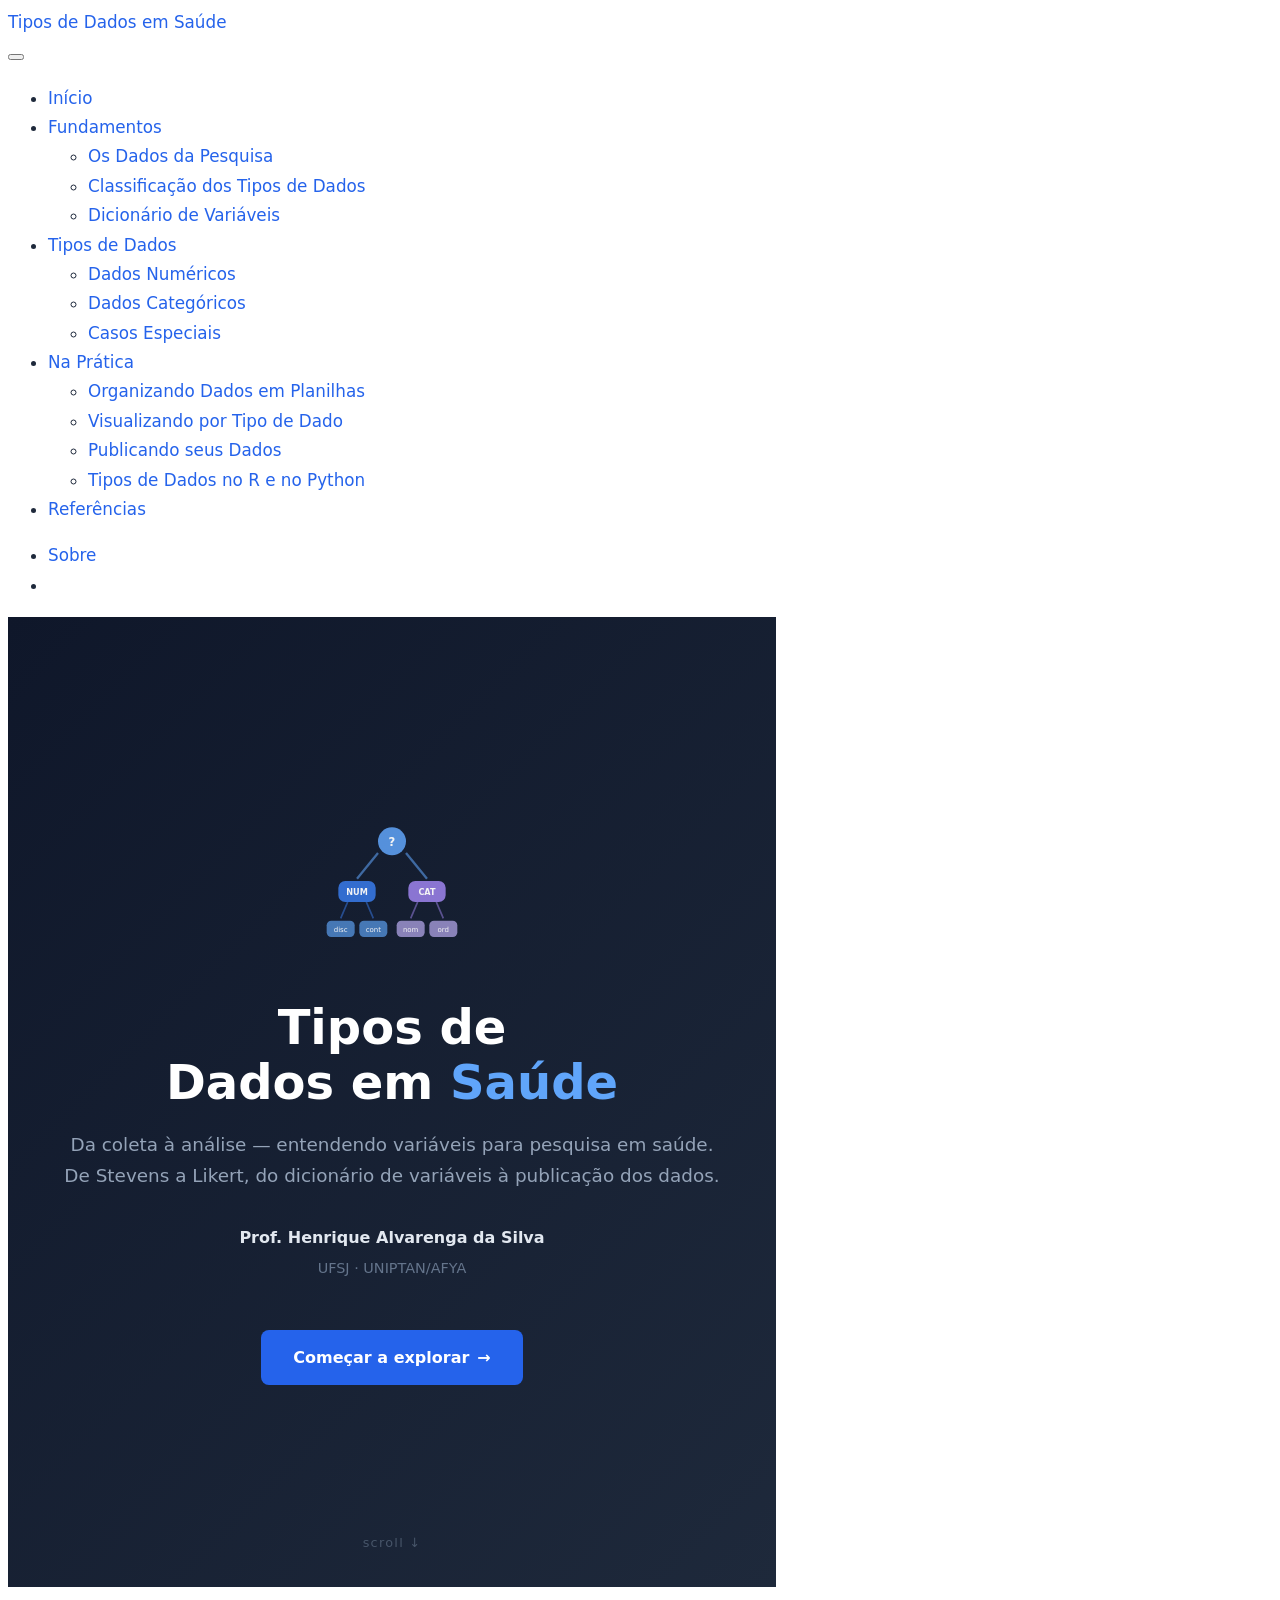
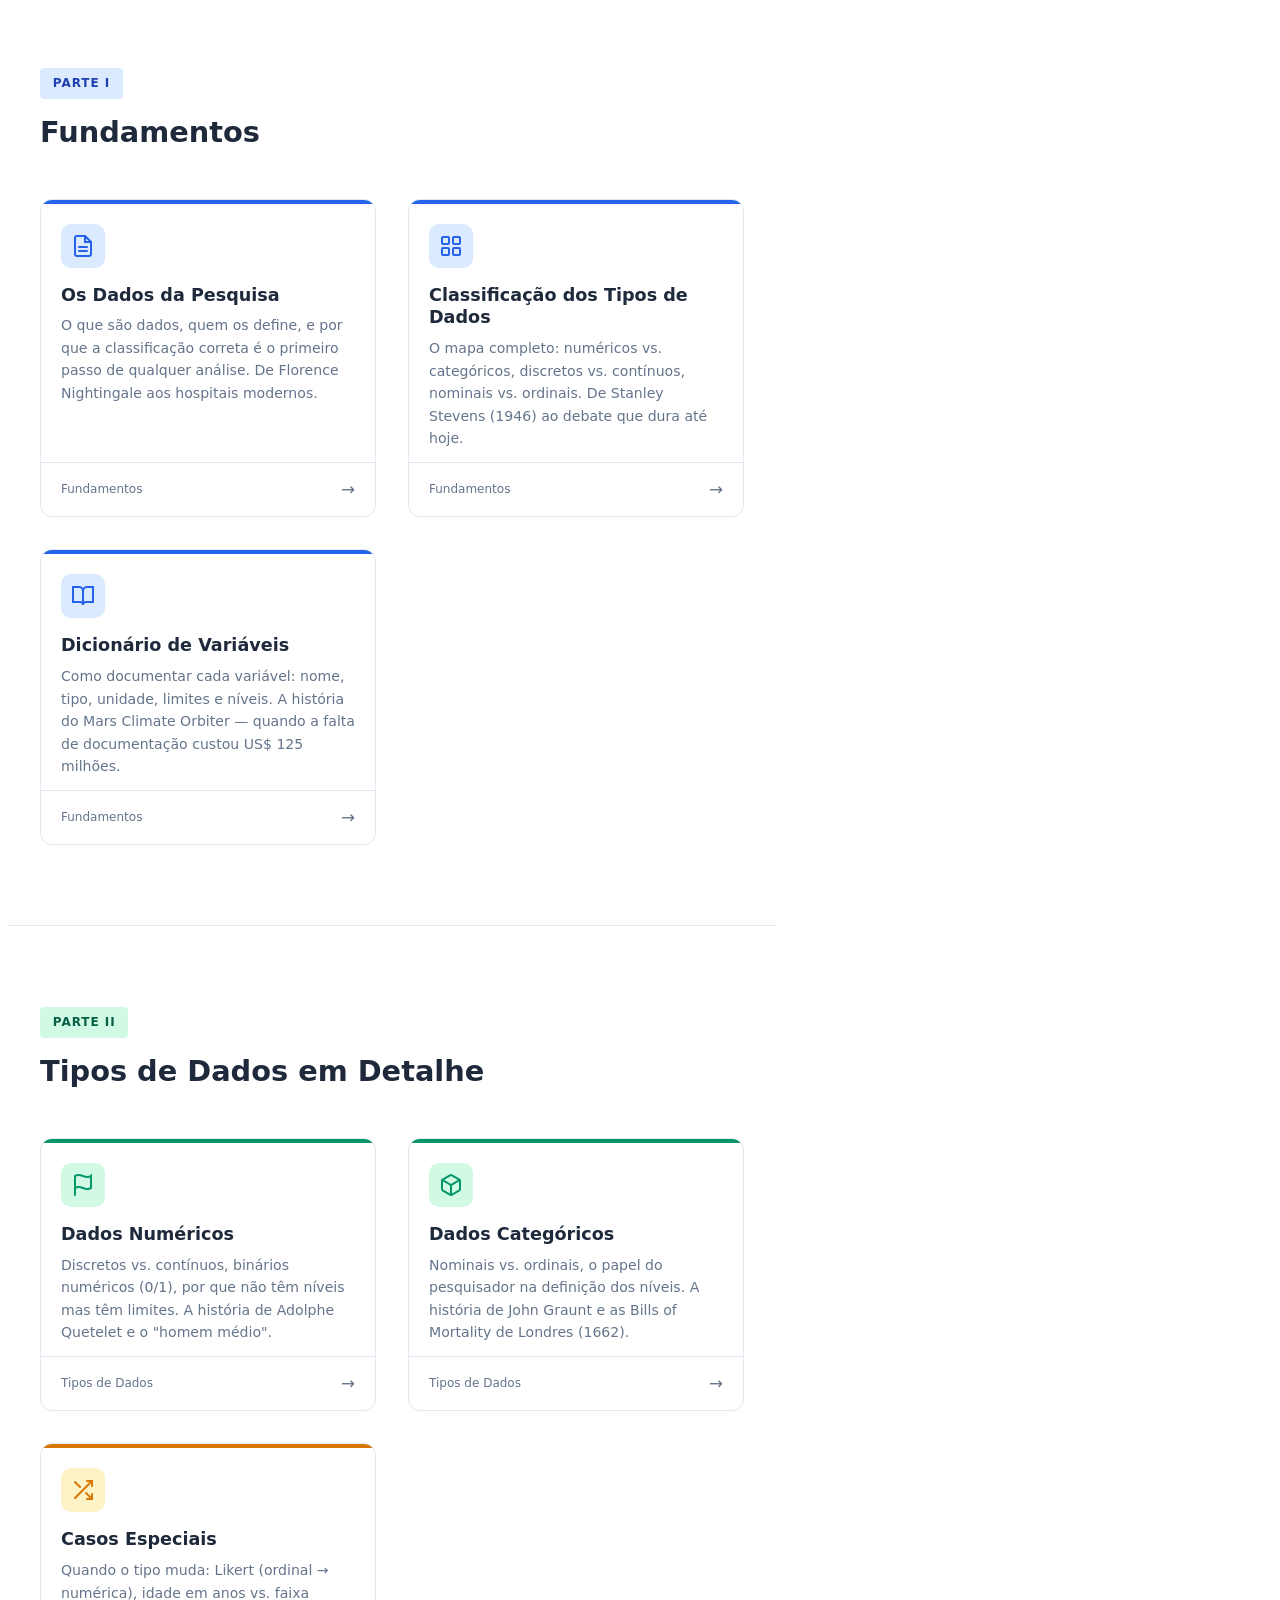
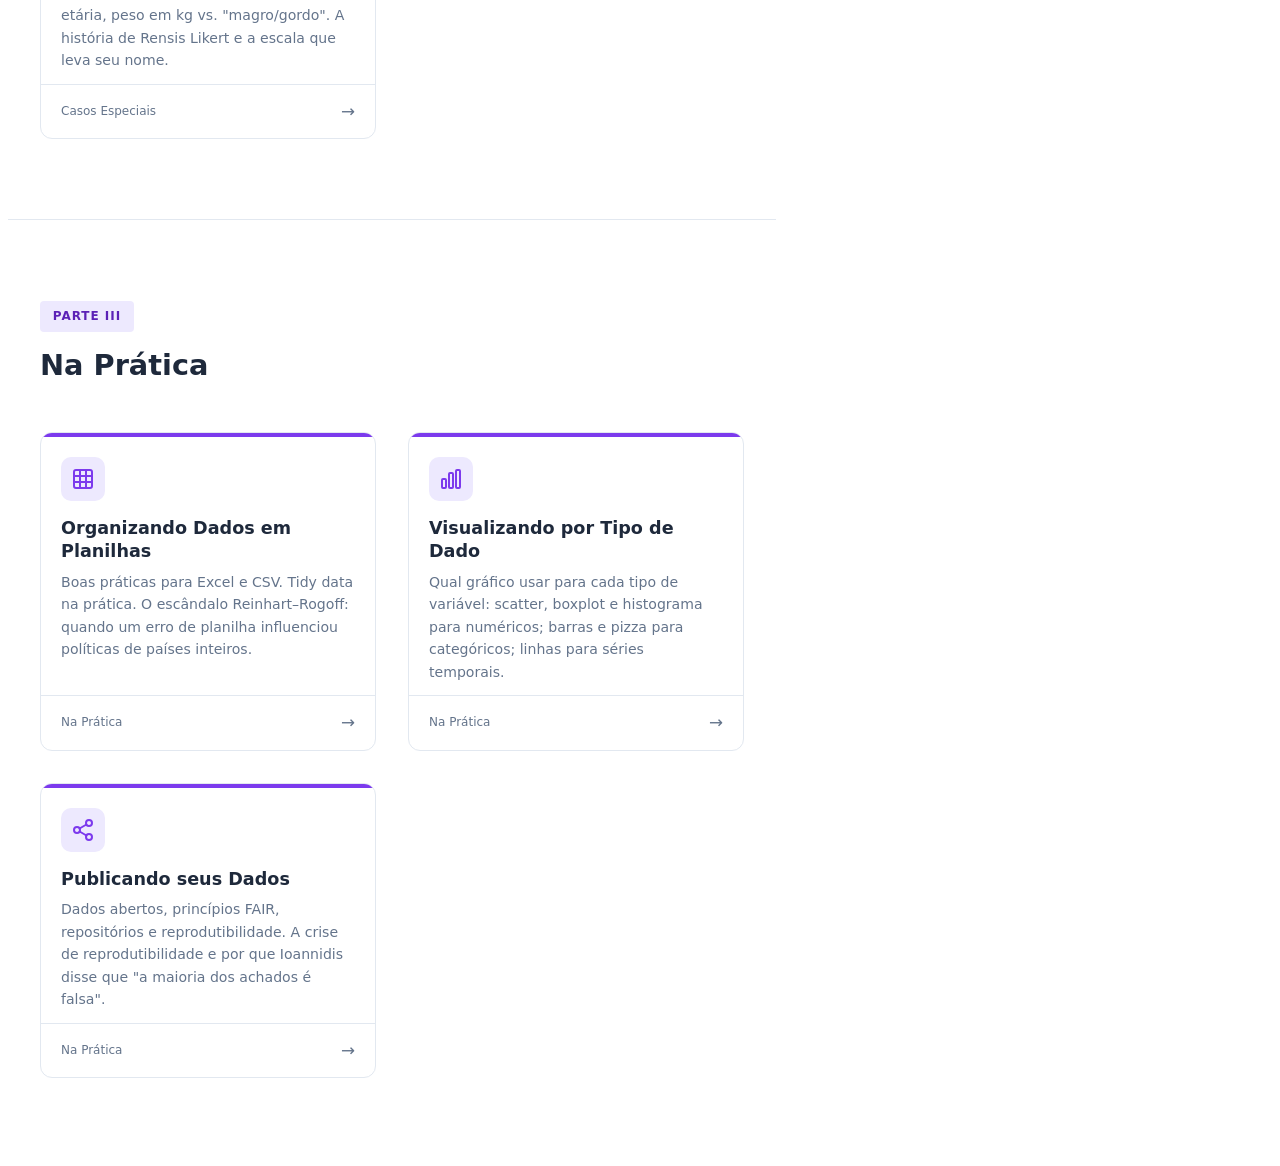
==== docs/index.html @ f3b9cbda "Commit inicial: estrutura do livro Tipos de Dados em Saúde" ====
<!DOCTYPE html>
<html xmlns="http://www.w3.org/1999/xhtml" lang="pt" xml:lang="pt"><head>

<meta charset="utf-8">
<meta name="generator" content="quarto-1.8.26">

<meta name="viewport" content="width=device-width, initial-scale=1.0, user-scalable=yes">


<title>Tipos de Dados em Saúde — Da Coleta à Análise – Tipos de Dados em Saúde</title>
<style>
code{white-space: pre-wrap;}
span.smallcaps{font-variant: small-caps;}
div.columns{display: flex; gap: min(4vw, 1.5em);}
div.column{flex: auto; overflow-x: auto;}
div.hanging-indent{margin-left: 1.5em; text-indent: -1.5em;}
ul.task-list{list-style: none;}
ul.task-list li input[type="checkbox"] {
  width: 0.8em;
  margin: 0 0.8em 0.2em -1em; /* quarto-specific, see https://github.com/quarto-dev/quarto-cli/issues/4556 */ 
  vertical-align: middle;
}
</style>


<script src="site_libs/quarto-nav/quarto-nav.js"></script>
<script src="site_libs/quarto-nav/headroom.min.js"></script>
<script src="site_libs/clipboard/clipboard.min.js"></script>
<script src="site_libs/quarto-search/autocomplete.umd.js"></script>
<script src="site_libs/quarto-search/fuse.min.js"></script>
<script src="site_libs/quarto-search/quarto-search.js"></script>
<meta name="quarto:offset" content="./">
<script src="site_libs/quarto-html/quarto.js" type="module"></script>
<script src="site_libs/quarto-html/tabsets/tabsets.js" type="module"></script>
<script src="site_libs/quarto-html/axe/axe-check.js" type="module"></script>
<script src="site_libs/quarto-html/popper.min.js"></script>
<script src="site_libs/quarto-html/tippy.umd.min.js"></script>
<script src="site_libs/quarto-html/anchor.min.js"></script>
<link href="site_libs/quarto-html/tippy.css" rel="stylesheet">
<link href="site_libs/quarto-html/quarto-syntax-highlighting-587c61ba64f3a5504c4d52d930310e48.css" rel="stylesheet" id="quarto-text-highlighting-styles">
<script src="site_libs/bootstrap/bootstrap.min.js"></script>
<link href="site_libs/bootstrap/bootstrap-icons.css" rel="stylesheet">
<link href="site_libs/bootstrap/bootstrap-5b4ad623e5705c0698d39aec6f10cf02.min.css" rel="stylesheet" append-hash="true" id="quarto-bootstrap" data-mode="light">
<script id="quarto-search-options" type="application/json">{
  "location": "navbar",
  "copy-button": false,
  "collapse-after": 3,
  "panel-placement": "end",
  "type": "overlay",
  "limit": 50,
  "keyboard-shortcut": [
    "f",
    "/",
    "s"
  ],
  "show-item-context": false,
  "language": {
    "search-no-results-text": "Nenhum resultado",
    "search-matching-documents-text": "documentos correspondentes",
    "search-copy-link-title": "Copiar link para a busca",
    "search-hide-matches-text": "Esconder correspondências adicionais",
    "search-more-match-text": "mais correspondência neste documento",
    "search-more-matches-text": "mais correspondências neste documento",
    "search-clear-button-title": "Limpar",
    "search-text-placeholder": "",
    "search-detached-cancel-button-title": "Cancelar",
    "search-submit-button-title": "Enviar",
    "search-label": "Procurar"
  }
}</script>


<link rel="stylesheet" href="styles/custom.css">
</head>

<body class="nav-fixed quarto-light">

<div id="quarto-search-results"></div>
  <header id="quarto-header" class="headroom fixed-top">
    <nav class="navbar navbar-expand-lg " data-bs-theme="dark">
      <div class="navbar-container container-fluid">
      <div class="navbar-brand-container mx-auto">
    <a class="navbar-brand" href="./index.html">
    <span class="navbar-title">Tipos de Dados em Saúde</span>
    </a>
  </div>
            <div id="quarto-search" class="" title="Procurar"></div>
          <button class="navbar-toggler" type="button" data-bs-toggle="collapse" data-bs-target="#navbarCollapse" aria-controls="navbarCollapse" role="menu" aria-expanded="false" aria-label="Alternar de navegação" onclick="if (window.quartoToggleHeadroom) { window.quartoToggleHeadroom(); }">
  <span class="navbar-toggler-icon"></span>
</button>
          <div class="collapse navbar-collapse" id="navbarCollapse">
            <ul class="navbar-nav navbar-nav-scroll me-auto">
  <li class="nav-item">
    <a class="nav-link active" href="./index.html" aria-current="page"> 
<span class="menu-text">Início</span></a>
  </li>  
  <li class="nav-item dropdown ">
    <a class="nav-link dropdown-toggle" href="#" id="nav-menu-fundamentos" role="link" data-bs-toggle="dropdown" aria-expanded="false">
 <span class="menu-text">Fundamentos</span>
    </a>
    <ul class="dropdown-menu" aria-labelledby="nav-menu-fundamentos">    
        <li>
    <a class="dropdown-item" href="./cap01-dados-pesquisa.html">
 <span class="dropdown-text">Os Dados da Pesquisa</span></a>
  </li>  
        <li>
    <a class="dropdown-item" href="./cap02-classificacao.html">
 <span class="dropdown-text">Classificação dos Tipos de Dados</span></a>
  </li>  
        <li>
    <a class="dropdown-item" href="./cap03-dicionario.html">
 <span class="dropdown-text">Dicionário de Variáveis</span></a>
  </li>  
    </ul>
  </li>
  <li class="nav-item dropdown ">
    <a class="nav-link dropdown-toggle" href="#" id="nav-menu-tiposdedados" role="link" data-bs-toggle="dropdown" aria-expanded="false">
 <span class="menu-text">Tipos de Dados</span>
    </a>
    <ul class="dropdown-menu" aria-labelledby="nav-menu-tiposdedados">    
        <li>
    <a class="dropdown-item" href="./cap04-numericos.html">
 <span class="dropdown-text">Dados Numéricos</span></a>
  </li>  
        <li>
    <a class="dropdown-item" href="./cap05-categoricos.html">
 <span class="dropdown-text">Dados Categóricos</span></a>
  </li>  
        <li>
    <a class="dropdown-item" href="./cap06-casos-especiais.html">
 <span class="dropdown-text">Casos Especiais</span></a>
  </li>  
    </ul>
  </li>
  <li class="nav-item dropdown ">
    <a class="nav-link dropdown-toggle" href="#" id="nav-menu-na-prática" role="link" data-bs-toggle="dropdown" aria-expanded="false">
 <span class="menu-text">Na Prática</span>
    </a>
    <ul class="dropdown-menu" aria-labelledby="nav-menu-na-prática">    
        <li>
    <a class="dropdown-item" href="./cap07-planilhas.html">
 <span class="dropdown-text">Organizando Dados em Planilhas</span></a>
  </li>  
        <li>
    <a class="dropdown-item" href="./cap08-visualizacao.html">
 <span class="dropdown-text">Visualizando por Tipo de Dado</span></a>
  </li>  
        <li>
    <a class="dropdown-item" href="./cap09-publicando.html">
 <span class="dropdown-text">Publicando seus Dados</span></a>
  </li>  
        <li>
    <a class="dropdown-item" href="./cap10-tipos-r-python.html">
 <span class="dropdown-text">Tipos de Dados no R e no Python</span></a>
  </li>  
    </ul>
  </li>
  <li class="nav-item">
    <a class="nav-link" href="./referencias.html"> 
<span class="menu-text">Referências</span></a>
  </li>  
</ul>
            <ul class="navbar-nav navbar-nav-scroll ms-auto">
  <li class="nav-item">
    <a class="nav-link" href="./about.html"> 
<span class="menu-text">Sobre</span></a>
  </li>  
  <li class="nav-item compact">
    <a class="nav-link" href="https://github.com/halvarengda"> <i class="bi bi-github" role="img">
</i> 
<span class="menu-text"></span></a>
  </li>  
</ul>
          </div> <!-- /navcollapse -->
            <div class="quarto-navbar-tools">
</div>
      </div> <!-- /container-fluid -->
    </nav>
</header>
<!-- content -->
<div id="quarto-content" class="quarto-container page-columns page-rows-contents page-layout-full page-navbar">
<!-- sidebar -->
<!-- margin-sidebar -->
    
<!-- main -->
<main class="content column-page" id="quarto-document-content"><header id="title-block-header" class="quarto-title-block"></header>




<!-- ========== CAPA ========== -->
<section class="cover">
  <div class="cover-content">

    <div class="cover-visual">
      <svg viewbox="0 0 120 120" fill="none" xmlns="http://www.w3.org/2000/svg">
        <!-- Ícone: árvore de classificação de dados -->
        <circle cx="60" cy="20" r="12" fill="#60A5FA" opacity="0.9"></circle>
        <text x="60" y="24" text-anchor="middle" fill="#fff" font-size="10" font-weight="bold">?</text>
        <line x1="48" y1="30" x2="30" y2="52" stroke="#60A5FA" stroke-width="2" opacity="0.6"></line>
        <line x1="72" y1="30" x2="90" y2="52" stroke="#60A5FA" stroke-width="2" opacity="0.6"></line>
        <rect x="14" y="54" width="32" height="18" rx="6" fill="#3B82F6" opacity="0.85"></rect>
        <text x="30" y="66" text-anchor="middle" fill="#fff" font-size="7" font-weight="600">NUM</text>
        <rect x="74" y="54" width="32" height="18" rx="6" fill="#A78BFA" opacity="0.85"></rect>
        <text x="90" y="66" text-anchor="middle" fill="#fff" font-size="7" font-weight="600">CAT</text>
        <line x1="22" y1="72" x2="16" y2="86" stroke="#3B82F6" stroke-width="1.5" opacity="0.5"></line>
        <line x1="38" y1="72" x2="44" y2="86" stroke="#3B82F6" stroke-width="1.5" opacity="0.5"></line>
        <line x1="82" y1="72" x2="76" y2="86" stroke="#A78BFA" stroke-width="1.5" opacity="0.5"></line>
        <line x1="98" y1="72" x2="104" y2="86" stroke="#A78BFA" stroke-width="1.5" opacity="0.5"></line>
        <rect x="4" y="88" width="24" height="14" rx="4" fill="#60A5FA" opacity="0.7"></rect>
        <text x="16" y="98" text-anchor="middle" fill="#fff" font-size="6">disc</text>
        <rect x="32" y="88" width="24" height="14" rx="4" fill="#60A5FA" opacity="0.7"></rect>
        <text x="44" y="98" text-anchor="middle" fill="#fff" font-size="6">cont</text>
        <rect x="64" y="88" width="24" height="14" rx="4" fill="#C4B5FD" opacity="0.7"></rect>
        <text x="76" y="98" text-anchor="middle" fill="#fff" font-size="6">nom</text>
        <rect x="92" y="88" width="24" height="14" rx="4" fill="#C4B5FD" opacity="0.7"></rect>
        <text x="104" y="98" text-anchor="middle" fill="#fff" font-size="6">ord</text>
      </svg>
    </div>

    <h1>Tipos de<br>Dados em <span class="highlight">Saúde</span></h1>

    <p class="cover-subtitle">
      Da coleta à análise — entendendo variáveis para pesquisa em saúde.<br>
      De Stevens a Likert, do dicionário de variáveis à publicação dos dados.
    </p>

    <div class="cover-author">
      <a href="https://www.henriquealvarenga.com" target="_blank">Prof. Henrique Alvarenga da Silva</a><br>
      <span class="affiliation">UFSJ · UNIPTAN/AFYA</span>
    </div>

    <a href="#conteudo" class="cover-cta">
      Começar a explorar
      <span class="arrow">→</span>
    </a>
  </div>

  <div class="cover-scroll-hint">scroll ↓</div>
</section>

<!-- ========== CONTEÚDO ========== -->
<div id="conteudo">

<!-- PARTE I — FUNDAMENTOS -->
<section class="content-section">
  <div class="section-header">
    <div class="section-label fundamentos">Parte I</div>
    <h2 class="section-title anchored">Fundamentos</h2>
  </div>

  <div class="cards-grid">

    <a href="cap01-dados-pesquisa.html" class="card-new">
      <div class="card-accent fundamentos"></div>
      <div class="card-body-new">
        <div class="card-icon-container fundamentos">
          <svg viewbox="0 0 24 24" fill="none" stroke="#2563EB" stroke-width="2" stroke-linecap="round"><path d="M14 2H6a2 2 0 00-2 2v16a2 2 0 002 2h12a2 2 0 002-2V8z"></path><path d="M14 2v6h6"></path><line x1="16" y1="13" x2="8" y2="13"></line><line x1="16" y1="17" x2="8" y2="17"></line></svg>
        </div>
        <h3 class="anchored">Os Dados da Pesquisa</h3>
        <p>O que são dados, quem os define, e por que a classificação correta é o primeiro passo de qualquer análise. De Florence Nightingale aos hospitais modernos.</p>
      </div>
      <div class="card-footer-new">
        <span class="card-chapter">Fundamentos</span>
        <span class="card-arrow">→</span>
      </div>
    </a>

    <a href="cap02-classificacao.html" class="card-new">
      <div class="card-accent fundamentos"></div>
      <div class="card-body-new">
        <div class="card-icon-container fundamentos">
          <svg viewbox="0 0 24 24" fill="none" stroke="#2563EB" stroke-width="2" stroke-linecap="round"><rect x="3" y="3" width="7" height="7" rx="1"></rect><rect x="14" y="3" width="7" height="7" rx="1"></rect><rect x="3" y="14" width="7" height="7" rx="1"></rect><rect x="14" y="14" width="7" height="7" rx="1"></rect></svg>
        </div>
        <h3 class="anchored">Classificação dos Tipos de Dados</h3>
        <p>O mapa completo: numéricos vs. categóricos, discretos vs. contínuos, nominais vs. ordinais. De Stanley Stevens (1946) ao debate que dura até hoje.</p>
      </div>
      <div class="card-footer-new">
        <span class="card-chapter">Fundamentos</span>
        <span class="card-arrow">→</span>
      </div>
    </a>

    <a href="cap03-dicionario.html" class="card-new">
      <div class="card-accent fundamentos"></div>
      <div class="card-body-new">
        <div class="card-icon-container fundamentos">
          <svg viewbox="0 0 24 24" fill="none" stroke="#2563EB" stroke-width="2" stroke-linecap="round"><path d="M2 3h6a4 4 0 014 4v14a3 3 0 00-3-3H2z"></path><path d="M22 3h-6a4 4 0 00-4 4v14a3 3 0 013-3h7z"></path></svg>
        </div>
        <h3 class="anchored">Dicionário de Variáveis</h3>
        <p>Como documentar cada variável: nome, tipo, unidade, limites e níveis. A história do Mars Climate Orbiter — quando a falta de documentação custou US$ 125 milhões.</p>
      </div>
      <div class="card-footer-new">
        <span class="card-chapter">Fundamentos</span>
        <span class="card-arrow">→</span>
      </div>
    </a>

  </div>
</section>

<hr class="section-divider">

<!-- PARTE II — TIPOS DE DADOS EM DETALHE -->
<section class="content-section">
  <div class="section-header">
    <div class="section-label tipos">Parte II</div>
    <h2 class="section-title anchored">Tipos de Dados em Detalhe</h2>
  </div>

  <div class="cards-grid">

    <a href="cap04-numericos.html" class="card-new">
      <div class="card-accent tipos"></div>
      <div class="card-body-new">
        <div class="card-icon-container tipos">
          <svg viewbox="0 0 24 24" fill="none" stroke="#059669" stroke-width="2" stroke-linecap="round"><path d="M4 15s1-1 4-1 5 2 8 2 4-1 4-1V3s-1 1-4 1-5-2-8-2-4 1-4 1z"></path><line x1="4" y1="22" x2="4" y2="15"></line></svg>
        </div>
        <h3 class="anchored">Dados Numéricos</h3>
        <p>Discretos vs. contínuos, binários numéricos (0/1), por que não têm níveis mas têm limites. A história de Adolphe Quetelet e o "homem médio".</p>
      </div>
      <div class="card-footer-new">
        <span class="card-chapter">Tipos de Dados</span>
        <span class="card-arrow">→</span>
      </div>
    </a>

    <a href="cap05-categoricos.html" class="card-new">
      <div class="card-accent tipos"></div>
      <div class="card-body-new">
        <div class="card-icon-container tipos">
          <svg viewbox="0 0 24 24" fill="none" stroke="#059669" stroke-width="2" stroke-linecap="round"><path d="M21 16V8a2 2 0 00-1-1.73l-7-4a2 2 0 00-2 0l-7 4A2 2 0 003 8v8a2 2 0 001 1.73l7 4a2 2 0 002 0l7-4A2 2 0 0021 16z"></path><polyline points="3.27,6.96 12,12.01 20.73,6.96"></polyline><line x1="12" y1="22.08" x2="12" y2="12"></line></svg>
        </div>
        <h3 class="anchored">Dados Categóricos</h3>
        <p>Nominais vs. ordinais, o papel do pesquisador na definição dos níveis. A história de John Graunt e as Bills of Mortality de Londres (1662).</p>
      </div>
      <div class="card-footer-new">
        <span class="card-chapter">Tipos de Dados</span>
        <span class="card-arrow">→</span>
      </div>
    </a>

    <a href="cap06-casos-especiais.html" class="card-new">
      <div class="card-accent especiais"></div>
      <div class="card-body-new">
        <div class="card-icon-container especiais">
          <svg viewbox="0 0 24 24" fill="none" stroke="#D97706" stroke-width="2" stroke-linecap="round"><polyline points="16,3 21,3 21,8"></polyline><line x1="4" y1="20" x2="21" y2="3"></line><polyline points="21,16 21,21 16,21"></polyline><line x1="15" y1="15" x2="21" y2="21"></line><line x1="4" y1="4" x2="9" y2="9"></line></svg>
        </div>
        <h3 class="anchored">Casos Especiais</h3>
        <p>Quando o tipo muda: Likert (ordinal → numérica), idade em anos vs. faixa etária, peso em kg vs. "magro/gordo". A história de Rensis Likert e a escala que leva seu nome.</p>
      </div>
      <div class="card-footer-new">
        <span class="card-chapter">Casos Especiais</span>
        <span class="card-arrow">→</span>
      </div>
    </a>

  </div>
</section>

<hr class="section-divider">

<!-- PARTE III — NA PRÁTICA -->
<section class="content-section">
  <div class="section-header">
    <div class="section-label pratica">Parte III</div>
    <h2 class="section-title anchored">Na Prática</h2>
  </div>

  <div class="cards-grid">

    <a href="cap07-planilhas.html" class="card-new">
      <div class="card-accent pratica"></div>
      <div class="card-body-new">
        <div class="card-icon-container pratica">
          <svg viewbox="0 0 24 24" fill="none" stroke="#7C3AED" stroke-width="2" stroke-linecap="round"><rect x="3" y="3" width="18" height="18" rx="2"></rect><line x1="3" y1="9" x2="21" y2="9"></line><line x1="3" y1="15" x2="21" y2="15"></line><line x1="9" y1="3" x2="9" y2="21"></line><line x1="15" y1="3" x2="15" y2="21"></line></svg>
        </div>
        <h3 class="anchored">Organizando Dados em Planilhas</h3>
        <p>Boas práticas para Excel e CSV. Tidy data na prática. O escândalo Reinhart–Rogoff: quando um erro de planilha influenciou políticas de países inteiros.</p>
      </div>
      <div class="card-footer-new">
        <span class="card-chapter">Na Prática</span>
        <span class="card-arrow">→</span>
      </div>
    </a>

    <a href="cap08-visualizacao.html" class="card-new">
      <div class="card-accent pratica"></div>
      <div class="card-body-new">
        <div class="card-icon-container pratica">
          <svg viewbox="0 0 24 24" fill="none" stroke="#7C3AED" stroke-width="2" stroke-linecap="round"><rect x="3" y="12" width="4" height="9" rx="1"></rect><rect x="10" y="6" width="4" height="15" rx="1"></rect><rect x="17" y="3" width="4" height="18" rx="1"></rect></svg>
        </div>
        <h3 class="anchored">Visualizando por Tipo de Dado</h3>
        <p>Qual gráfico usar para cada tipo de variável: scatter, boxplot e histograma para numéricos; barras e pizza para categóricos; linhas para séries temporais.</p>
      </div>
      <div class="card-footer-new">
        <span class="card-chapter">Na Prática</span>
        <span class="card-arrow">→</span>
      </div>
    </a>

    <a href="cap09-publicando.html" class="card-new">
      <div class="card-accent pratica"></div>
      <div class="card-body-new">
        <div class="card-icon-container pratica">
          <svg viewbox="0 0 24 24" fill="none" stroke="#7C3AED" stroke-width="2" stroke-linecap="round"><circle cx="18" cy="5" r="3"></circle><circle cx="6" cy="12" r="3"></circle><circle cx="18" cy="19" r="3"></circle><line x1="8.59" y1="13.51" x2="15.42" y2="17.49"></line><line x1="15.41" y1="6.51" x2="8.59" y2="10.49"></line></svg>
        </div>
        <h3 class="anchored">Publicando seus Dados</h3>
        <p>Dados abertos, princípios FAIR, repositórios e reprodutibilidade. A crise de reprodutibilidade e por que Ioannidis disse que "a maioria dos achados é falsa".</p>
      </div>
      <div class="card-footer-new">
        <span class="card-chapter">Na Prática</span>
        <span class="card-arrow">→</span>
      </div>
    </a>

  </div>
</section>

</div>



</main> <!-- /main -->
<script id="quarto-html-after-body" type="application/javascript">
  window.document.addEventListener("DOMContentLoaded", function (event) {
    const icon = "";
    const anchorJS = new window.AnchorJS();
    anchorJS.options = {
      placement: 'right',
      icon: icon
    };
    anchorJS.add('.anchored');
    const isCodeAnnotation = (el) => {
      for (const clz of el.classList) {
        if (clz.startsWith('code-annotation-')) {                     
          return true;
        }
      }
      return false;
    }
    const onCopySuccess = function(e) {
      // button target
      const button = e.trigger;
      // don't keep focus
      button.blur();
      // flash "checked"
      button.classList.add('code-copy-button-checked');
      var currentTitle = button.getAttribute("title");
      button.setAttribute("title", "Copiada");
      let tooltip;
      if (window.bootstrap) {
        button.setAttribute("data-bs-toggle", "tooltip");
        button.setAttribute("data-bs-placement", "left");
        button.setAttribute("data-bs-title", "Copiada");
        tooltip = new bootstrap.Tooltip(button, 
          { trigger: "manual", 
            customClass: "code-copy-button-tooltip",
            offset: [0, -8]});
        tooltip.show();    
      }
      setTimeout(function() {
        if (tooltip) {
          tooltip.hide();
          button.removeAttribute("data-bs-title");
          button.removeAttribute("data-bs-toggle");
          button.removeAttribute("data-bs-placement");
        }
        button.setAttribute("title", currentTitle);
        button.classList.remove('code-copy-button-checked');
      }, 1000);
      // clear code selection
      e.clearSelection();
    }
    const getTextToCopy = function(trigger) {
      const outerScaffold = trigger.parentElement.cloneNode(true);
      const codeEl = outerScaffold.querySelector('code');
      for (const childEl of codeEl.children) {
        if (isCodeAnnotation(childEl)) {
          childEl.remove();
        }
      }
      return codeEl.innerText;
    }
    const clipboard = new window.ClipboardJS('.code-copy-button:not([data-in-quarto-modal])', {
      text: getTextToCopy
    });
    clipboard.on('success', onCopySuccess);
    if (window.document.getElementById('quarto-embedded-source-code-modal')) {
      const clipboardModal = new window.ClipboardJS('.code-copy-button[data-in-quarto-modal]', {
        text: getTextToCopy,
        container: window.document.getElementById('quarto-embedded-source-code-modal')
      });
      clipboardModal.on('success', onCopySuccess);
    }
      var localhostRegex = new RegExp(/^(?:http|https):\/\/localhost\:?[0-9]*\//);
      var mailtoRegex = new RegExp(/^mailto:/);
        var filterRegex = new RegExp('/' + window.location.host + '/');
      var isInternal = (href) => {
          return filterRegex.test(href) || localhostRegex.test(href) || mailtoRegex.test(href);
      }
      // Inspect non-navigation links and adorn them if external
     var links = window.document.querySelectorAll('a[href]:not(.nav-link):not(.navbar-brand):not(.toc-action):not(.sidebar-link):not(.sidebar-item-toggle):not(.pagination-link):not(.no-external):not([aria-hidden]):not(.dropdown-item):not(.quarto-navigation-tool):not(.about-link)');
      for (var i=0; i<links.length; i++) {
        const link = links[i];
        if (!isInternal(link.href)) {
          // undo the damage that might have been done by quarto-nav.js in the case of
          // links that we want to consider external
          if (link.dataset.originalHref !== undefined) {
            link.href = link.dataset.originalHref;
          }
        }
      }
    function tippyHover(el, contentFn, onTriggerFn, onUntriggerFn) {
      const config = {
        allowHTML: true,
        maxWidth: 500,
        delay: 100,
        arrow: false,
        appendTo: function(el) {
            return el.parentElement;
        },
        interactive: true,
        interactiveBorder: 10,
        theme: 'quarto',
        placement: 'bottom-start',
      };
      if (contentFn) {
        config.content = contentFn;
      }
      if (onTriggerFn) {
        config.onTrigger = onTriggerFn;
      }
      if (onUntriggerFn) {
        config.onUntrigger = onUntriggerFn;
      }
      window.tippy(el, config); 
    }
    const noterefs = window.document.querySelectorAll('a[role="doc-noteref"]');
    for (var i=0; i<noterefs.length; i++) {
      const ref = noterefs[i];
      tippyHover(ref, function() {
        // use id or data attribute instead here
        let href = ref.getAttribute('data-footnote-href') || ref.getAttribute('href');
        try { href = new URL(href).hash; } catch {}
        const id = href.replace(/^#\/?/, "");
        const note = window.document.getElementById(id);
        if (note) {
          return note.innerHTML;
        } else {
          return "";
        }
      });
    }
    const xrefs = window.document.querySelectorAll('a.quarto-xref');
    const processXRef = (id, note) => {
      // Strip column container classes
      const stripColumnClz = (el) => {
        el.classList.remove("page-full", "page-columns");
        if (el.children) {
          for (const child of el.children) {
            stripColumnClz(child);
          }
        }
      }
      stripColumnClz(note)
      if (id === null || id.startsWith('sec-')) {
        // Special case sections, only their first couple elements
        const container = document.createElement("div");
        if (note.children && note.children.length > 2) {
          container.appendChild(note.children[0].cloneNode(true));
          for (let i = 1; i < note.children.length; i++) {
            const child = note.children[i];
            if (child.tagName === "P" && child.innerText === "") {
              continue;
            } else {
              container.appendChild(child.cloneNode(true));
              break;
            }
          }
          if (window.Quarto?.typesetMath) {
            window.Quarto.typesetMath(container);
          }
          return container.innerHTML
        } else {
          if (window.Quarto?.typesetMath) {
            window.Quarto.typesetMath(note);
          }
          return note.innerHTML;
        }
      } else {
        // Remove any anchor links if they are present
        const anchorLink = note.querySelector('a.anchorjs-link');
        if (anchorLink) {
          anchorLink.remove();
        }
        if (window.Quarto?.typesetMath) {
          window.Quarto.typesetMath(note);
        }
        if (note.classList.contains("callout")) {
          return note.outerHTML;
        } else {
          return note.innerHTML;
        }
      }
    }
    for (var i=0; i<xrefs.length; i++) {
      const xref = xrefs[i];
      tippyHover(xref, undefined, function(instance) {
        instance.disable();
        let url = xref.getAttribute('href');
        let hash = undefined; 
        if (url.startsWith('#')) {
          hash = url;
        } else {
          try { hash = new URL(url).hash; } catch {}
        }
        if (hash) {
          const id = hash.replace(/^#\/?/, "");
          const note = window.document.getElementById(id);
          if (note !== null) {
            try {
              const html = processXRef(id, note.cloneNode(true));
              instance.setContent(html);
            } finally {
              instance.enable();
              instance.show();
            }
          } else {
            // See if we can fetch this
            fetch(url.split('#')[0])
            .then(res => res.text())
            .then(html => {
              const parser = new DOMParser();
              const htmlDoc = parser.parseFromString(html, "text/html");
              const note = htmlDoc.getElementById(id);
              if (note !== null) {
                const html = processXRef(id, note);
                instance.setContent(html);
              } 
            }).finally(() => {
              instance.enable();
              instance.show();
            });
          }
        } else {
          // See if we can fetch a full url (with no hash to target)
          // This is a special case and we should probably do some content thinning / targeting
          fetch(url)
          .then(res => res.text())
          .then(html => {
            const parser = new DOMParser();
            const htmlDoc = parser.parseFromString(html, "text/html");
            const note = htmlDoc.querySelector('main.content');
            if (note !== null) {
              // This should only happen for chapter cross references
              // (since there is no id in the URL)
              // remove the first header
              if (note.children.length > 0 && note.children[0].tagName === "HEADER") {
                note.children[0].remove();
              }
              const html = processXRef(null, note);
              instance.setContent(html);
            } 
          }).finally(() => {
            instance.enable();
            instance.show();
          });
        }
      }, function(instance) {
      });
    }
        let selectedAnnoteEl;
        const selectorForAnnotation = ( cell, annotation) => {
          let cellAttr = 'data-code-cell="' + cell + '"';
          let lineAttr = 'data-code-annotation="' +  annotation + '"';
          const selector = 'span[' + cellAttr + '][' + lineAttr + ']';
          return selector;
        }
        const selectCodeLines = (annoteEl) => {
          const doc = window.document;
          const targetCell = annoteEl.getAttribute("data-target-cell");
          const targetAnnotation = annoteEl.getAttribute("data-target-annotation");
          const annoteSpan = window.document.querySelector(selectorForAnnotation(targetCell, targetAnnotation));
          const lines = annoteSpan.getAttribute("data-code-lines").split(",");
          const lineIds = lines.map((line) => {
            return targetCell + "-" + line;
          })
          let top = null;
          let height = null;
          let parent = null;
          if (lineIds.length > 0) {
              //compute the position of the single el (top and bottom and make a div)
              const el = window.document.getElementById(lineIds[0]);
              top = el.offsetTop;
              height = el.offsetHeight;
              parent = el.parentElement.parentElement;
            if (lineIds.length > 1) {
              const lastEl = window.document.getElementById(lineIds[lineIds.length - 1]);
              const bottom = lastEl.offsetTop + lastEl.offsetHeight;
              height = bottom - top;
            }
            if (top !== null && height !== null && parent !== null) {
              // cook up a div (if necessary) and position it 
              let div = window.document.getElementById("code-annotation-line-highlight");
              if (div === null) {
                div = window.document.createElement("div");
                div.setAttribute("id", "code-annotation-line-highlight");
                div.style.position = 'absolute';
                parent.appendChild(div);
              }
              div.style.top = top - 2 + "px";
              div.style.height = height + 4 + "px";
              div.style.left = 0;
              let gutterDiv = window.document.getElementById("code-annotation-line-highlight-gutter");
              if (gutterDiv === null) {
                gutterDiv = window.document.createElement("div");
                gutterDiv.setAttribute("id", "code-annotation-line-highlight-gutter");
                gutterDiv.style.position = 'absolute';
                const codeCell = window.document.getElementById(targetCell);
                const gutter = codeCell.querySelector('.code-annotation-gutter');
                gutter.appendChild(gutterDiv);
              }
              gutterDiv.style.top = top - 2 + "px";
              gutterDiv.style.height = height + 4 + "px";
            }
            selectedAnnoteEl = annoteEl;
          }
        };
        const unselectCodeLines = () => {
          const elementsIds = ["code-annotation-line-highlight", "code-annotation-line-highlight-gutter"];
          elementsIds.forEach((elId) => {
            const div = window.document.getElementById(elId);
            if (div) {
              div.remove();
            }
          });
          selectedAnnoteEl = undefined;
        };
          // Handle positioning of the toggle
      window.addEventListener(
        "resize",
        throttle(() => {
          elRect = undefined;
          if (selectedAnnoteEl) {
            selectCodeLines(selectedAnnoteEl);
          }
        }, 10)
      );
      function throttle(fn, ms) {
      let throttle = false;
      let timer;
        return (...args) => {
          if(!throttle) { // first call gets through
              fn.apply(this, args);
              throttle = true;
          } else { // all the others get throttled
              if(timer) clearTimeout(timer); // cancel #2
              timer = setTimeout(() => {
                fn.apply(this, args);
                timer = throttle = false;
              }, ms);
          }
        };
      }
        // Attach click handler to the DT
        const annoteDls = window.document.querySelectorAll('dt[data-target-cell]');
        for (const annoteDlNode of annoteDls) {
          annoteDlNode.addEventListener('click', (event) => {
            const clickedEl = event.target;
            if (clickedEl !== selectedAnnoteEl) {
              unselectCodeLines();
              const activeEl = window.document.querySelector('dt[data-target-cell].code-annotation-active');
              if (activeEl) {
                activeEl.classList.remove('code-annotation-active');
              }
              selectCodeLines(clickedEl);
              clickedEl.classList.add('code-annotation-active');
            } else {
              // Unselect the line
              unselectCodeLines();
              clickedEl.classList.remove('code-annotation-active');
            }
          });
        }
    const findCites = (el) => {
      const parentEl = el.parentElement;
      if (parentEl) {
        const cites = parentEl.dataset.cites;
        if (cites) {
          return {
            el,
            cites: cites.split(' ')
          };
        } else {
          return findCites(el.parentElement)
        }
      } else {
        return undefined;
      }
    };
    var bibliorefs = window.document.querySelectorAll('a[role="doc-biblioref"]');
    for (var i=0; i<bibliorefs.length; i++) {
      const ref = bibliorefs[i];
      const citeInfo = findCites(ref);
      if (citeInfo) {
        tippyHover(citeInfo.el, function() {
          var popup = window.document.createElement('div');
          citeInfo.cites.forEach(function(cite) {
            var citeDiv = window.document.createElement('div');
            citeDiv.classList.add('hanging-indent');
            citeDiv.classList.add('csl-entry');
            var biblioDiv = window.document.getElementById('ref-' + cite);
            if (biblioDiv) {
              citeDiv.innerHTML = biblioDiv.innerHTML;
            }
            popup.appendChild(citeDiv);
          });
          return popup.innerHTML;
        });
      }
    }
  });
  </script>
</div> <!-- /content -->




</body></html>
---- docs/styles/custom.css ----
/* ============================================================
   Tipos de Dados em Saúde — Custom CSS
   Prof. Henrique Alvarenga da Silva
   ============================================================ */

/* --- Variáveis de marca (edite aqui para mudar todo o site) --- */
:root {
  /* Cores principais */
  --brand-primary: #2563EB;       /* azul — Fundamentos */
  --brand-green: #059669;         /* verde — Tipos de Dados */
  --brand-amber: #D97706;         /* âmbar — Casos Especiais */
  --brand-purple: #7C3AED;        /* roxo — Na Prática */

  /* Neutros */
  --bg-page: #ffffff;
  --bg-section: #f8fafc;
  --text-main: #1e293b;
  --text-muted: #64748b;
  --border-light: #e2e8f0;

  /* Tipografia */
  --font-body: "Inter", "Segoe UI", system-ui, -apple-system, sans-serif;
  --font-heading: "Inter", "Segoe UI", system-ui, -apple-system, sans-serif;
  --font-mono: "Fira Code", "JetBrains Mono", ui-monospace, monospace;

  /* Espaçamento */
  --space-xs: 0.25rem;
  --space-sm: 0.5rem;
  --space-md: 1rem;
  --space-lg: 2rem;
  --space-xl: 3rem;
  --space-2xl: 5rem;

  /* Largura do conteúdo */
  --content-width: 48rem;
}


/* --- Tipografia do corpo --- */
body {
  font-family: var(--font-body);
  font-size: 1.05rem;
  line-height: 1.75;
  color: var(--text-main);
  background-color: var(--bg-page);
}

/* --- Largura máxima do conteúdo --- */
.page-columns .content {
  max-width: var(--content-width);
}


/* --- Headings --- */
h1, h2, h3 {
  font-family: var(--font-heading);
  font-weight: 700;
  color: var(--text-main);
  line-height: 1.25;
}

h1 {
  font-size: 2.25rem;
  margin-top: var(--space-2xl);
  margin-bottom: var(--space-lg);
}

h2 {
  font-size: 1.6rem;
  margin-top: var(--space-xl);
  margin-bottom: var(--space-md);
  padding-bottom: var(--space-xs);
  border-bottom: 2px solid var(--border-light);
}

h3 {
  font-size: 1.25rem;
  margin-top: var(--space-lg);
  margin-bottom: var(--space-sm);
}


/* --- Links --- */
a {
  color: var(--brand-primary);
  text-decoration: none;
  transition: color 0.15s ease;
}

a:hover {
  color: #1d4ed8;
  text-decoration: underline;
}

a:visited {
  color: var(--brand-purple);
}


/* --- Código inline e blocos --- */
code {
  font-family: var(--font-mono);
  font-size: 0.9em;
  background-color: #f1f5f9;
  padding: 0.15em 0.35em;
  border-radius: 4px;
}

pre {
  background-color: #f8fafc;
  border: 1px solid var(--border-light);
  border-radius: 8px;
  padding: var(--space-md);
  overflow-x: auto;
}

pre code {
  background: none;
  padding: 0;
}


/* --- Figuras e legendas --- */
.figure-caption,
figcaption {
  font-size: 0.88rem;
  color: var(--text-muted);
  font-style: italic;
  text-align: center;
  margin-top: var(--space-sm);
  line-height: 1.5;
}


/* --- Callout / caixas de nota --- */
.callout-note {
  border-left: 4px solid var(--brand-primary);
  background-color: #eff6ff;
}

.callout-tip {
  border-left: 4px solid var(--brand-green);
  background-color: #ecfdf5;
}

.callout-warning {
  border-left: 4px solid var(--brand-amber);
  background-color: #fffbeb;
}

.callout-important {
  border-left: 4px solid var(--brand-purple);
  background-color: #faf5ff;
}


/* --- Tabelas --- */
table {
  width: 100%;
  border-collapse: collapse;
  margin: var(--space-lg) 0;
  font-size: 0.95rem;
}

thead th {
  background-color: var(--bg-section);
  font-weight: 600;
  text-align: left;
  padding: 0.75rem 1rem;
  border-bottom: 2px solid var(--border-light);
}

tbody td {
  padding: 0.6rem 1rem;
  border-bottom: 1px solid var(--border-light);
}

tbody tr:hover {
  background-color: var(--bg-section);
}


/* ============================================================
   LANDING PAGE — ESTILO COVER + CARDS
   ============================================================ */

/* --- Capa (hero) --- */
.cover {
  min-height: 90vh;
  display: flex;
  flex-direction: column;
  align-items: center;
  justify-content: center;
  text-align: center;
  padding: var(--space-2xl) var(--space-lg);
  background: linear-gradient(135deg, #0f172a 0%, #1e293b 100%);
  color: #ffffff;
  position: relative;
}

.cover-content {
  max-width: 700px;
}

.cover-visual svg {
  width: 140px;
  height: 140px;
  margin-bottom: var(--space-lg);
  opacity: 0.95;
}

.cover h1 {
  font-size: 3rem;
  font-weight: 800;
  color: #ffffff;
  line-height: 1.15;
  margin: 0 0 var(--space-md) 0;
  border: none;
}

.cover h1 .highlight {
  color: #60a5fa;
}

.cover-subtitle {
  font-size: 1.15rem;
  color: #94a3b8;
  line-height: 1.7;
  margin-bottom: var(--space-lg);
}

.cover-author {
  margin-bottom: var(--space-xl);
}

.cover-author a {
  color: #e2e8f0;
  font-weight: 600;
  font-size: 1rem;
}

.cover-author a:hover {
  color: #60a5fa;
}

.cover-author .affiliation {
  color: #64748b;
  font-size: 0.9rem;
}

.cover-cta {
  display: inline-flex;
  align-items: center;
  gap: 0.5rem;
  padding: 0.85rem 2rem;
  background-color: var(--brand-primary);
  color: #ffffff !important;
  border-radius: 8px;
  font-weight: 600;
  font-size: 1rem;
  transition: all 0.2s ease;
  text-decoration: none !important;
}

.cover-cta:hover {
  background-color: #1d4ed8;
  transform: translateY(-1px);
  text-decoration: none !important;
}

.cover-cta .arrow {
  transition: transform 0.2s ease;
}

.cover-cta:hover .arrow {
  transform: translateX(4px);
}

.cover-scroll-hint {
  position: absolute;
  bottom: 2rem;
  color: #475569;
  font-size: 0.8rem;
  letter-spacing: 0.1em;
  animation: pulse 2s infinite;
}

@keyframes pulse {
  0%, 100% { opacity: 0.4; }
  50% { opacity: 0.8; }
}


/* --- Seções de conteúdo --- */
.content-section {
  max-width: 1100px;
  margin: 0 auto;
  padding: var(--space-2xl) var(--space-lg);
}

.section-header {
  margin-bottom: var(--space-xl);
}

.section-label {
  display: inline-block;
  font-size: 0.75rem;
  font-weight: 700;
  text-transform: uppercase;
  letter-spacing: 0.08em;
  padding: 0.3rem 0.8rem;
  border-radius: 4px;
  margin-bottom: var(--space-sm);
}

.section-label.fundamentos { background: #dbeafe; color: #1e40af; }
.section-label.tipos       { background: #d1fae5; color: #065f46; }
.section-label.especiais   { background: #fef3c7; color: #92400e; }
.section-label.pratica     { background: #ede9fe; color: #5b21b6; }

.section-title {
  font-size: 1.8rem;
  margin-top: var(--space-sm);
  border: none;
  padding: 0;
}

.section-divider {
  border: none;
  height: 1px;
  background: var(--border-light);
  max-width: 1100px;
  margin: 0 auto;
}


/* --- Cards --- */
.cards-grid {
  display: grid;
  grid-template-columns: repeat(auto-fill, minmax(300px, 1fr));
  gap: var(--space-lg);
}

.card-new {
  display: flex;
  flex-direction: column;
  background: #ffffff;
  border: 1px solid var(--border-light);
  border-radius: 12px;
  overflow: hidden;
  transition: all 0.2s ease;
  text-decoration: none !important;
  color: var(--text-main) !important;
}

.card-new:hover {
  border-color: #cbd5e1;
  box-shadow: 0 4px 20px rgba(0, 0, 0, 0.06);
  transform: translateY(-2px);
  text-decoration: none !important;
}

.card-new:visited {
  color: var(--text-main) !important;
}

.card-accent {
  height: 4px;
}

.card-accent.fundamentos { background: var(--brand-primary); }
.card-accent.tipos       { background: var(--brand-green); }
.card-accent.especiais   { background: var(--brand-amber); }
.card-accent.pratica     { background: var(--brand-purple); }

.card-body-new {
  padding: 1.25rem 1.25rem 0.75rem;
  flex: 1;
}

.card-icon-container {
  width: 44px;
  height: 44px;
  border-radius: 10px;
  display: flex;
  align-items: center;
  justify-content: center;
  margin-bottom: var(--space-md);
}

.card-icon-container svg {
  width: 24px;
  height: 24px;
}

.card-icon-container.fundamentos { background: #dbeafe; }
.card-icon-container.tipos       { background: #d1fae5; }
.card-icon-container.especiais   { background: #fef3c7; }
.card-icon-container.pratica     { background: #ede9fe; }

.card-body-new h3 {
  font-size: 1.1rem;
  font-weight: 700;
  margin: 0 0 var(--space-sm) 0;
  line-height: 1.3;
}

.card-body-new p {
  font-size: 0.88rem;
  color: var(--text-muted);
  line-height: 1.6;
  margin: 0;
}

.card-footer-new {
  display: flex;
  justify-content: space-between;
  align-items: center;
  padding: 0.75rem 1.25rem;
  border-top: 1px solid var(--border-light);
}

.card-chapter {
  font-size: 0.75rem;
  color: var(--text-muted);
  font-weight: 500;
}

.card-arrow {
  color: var(--text-muted);
  transition: transform 0.2s ease;
}

.card-new:hover .card-arrow {
  transform: translateX(4px);
  color: var(--brand-primary);
}


/* --- Responsividade --- */
@media (max-width: 768px) {
  .cover h1 {
    font-size: 2.2rem;
  }

  .cards-grid {
    grid-template-columns: 1fr;
  }

  .content-section {
    padding: var(--space-xl) var(--space-md);
  }
}
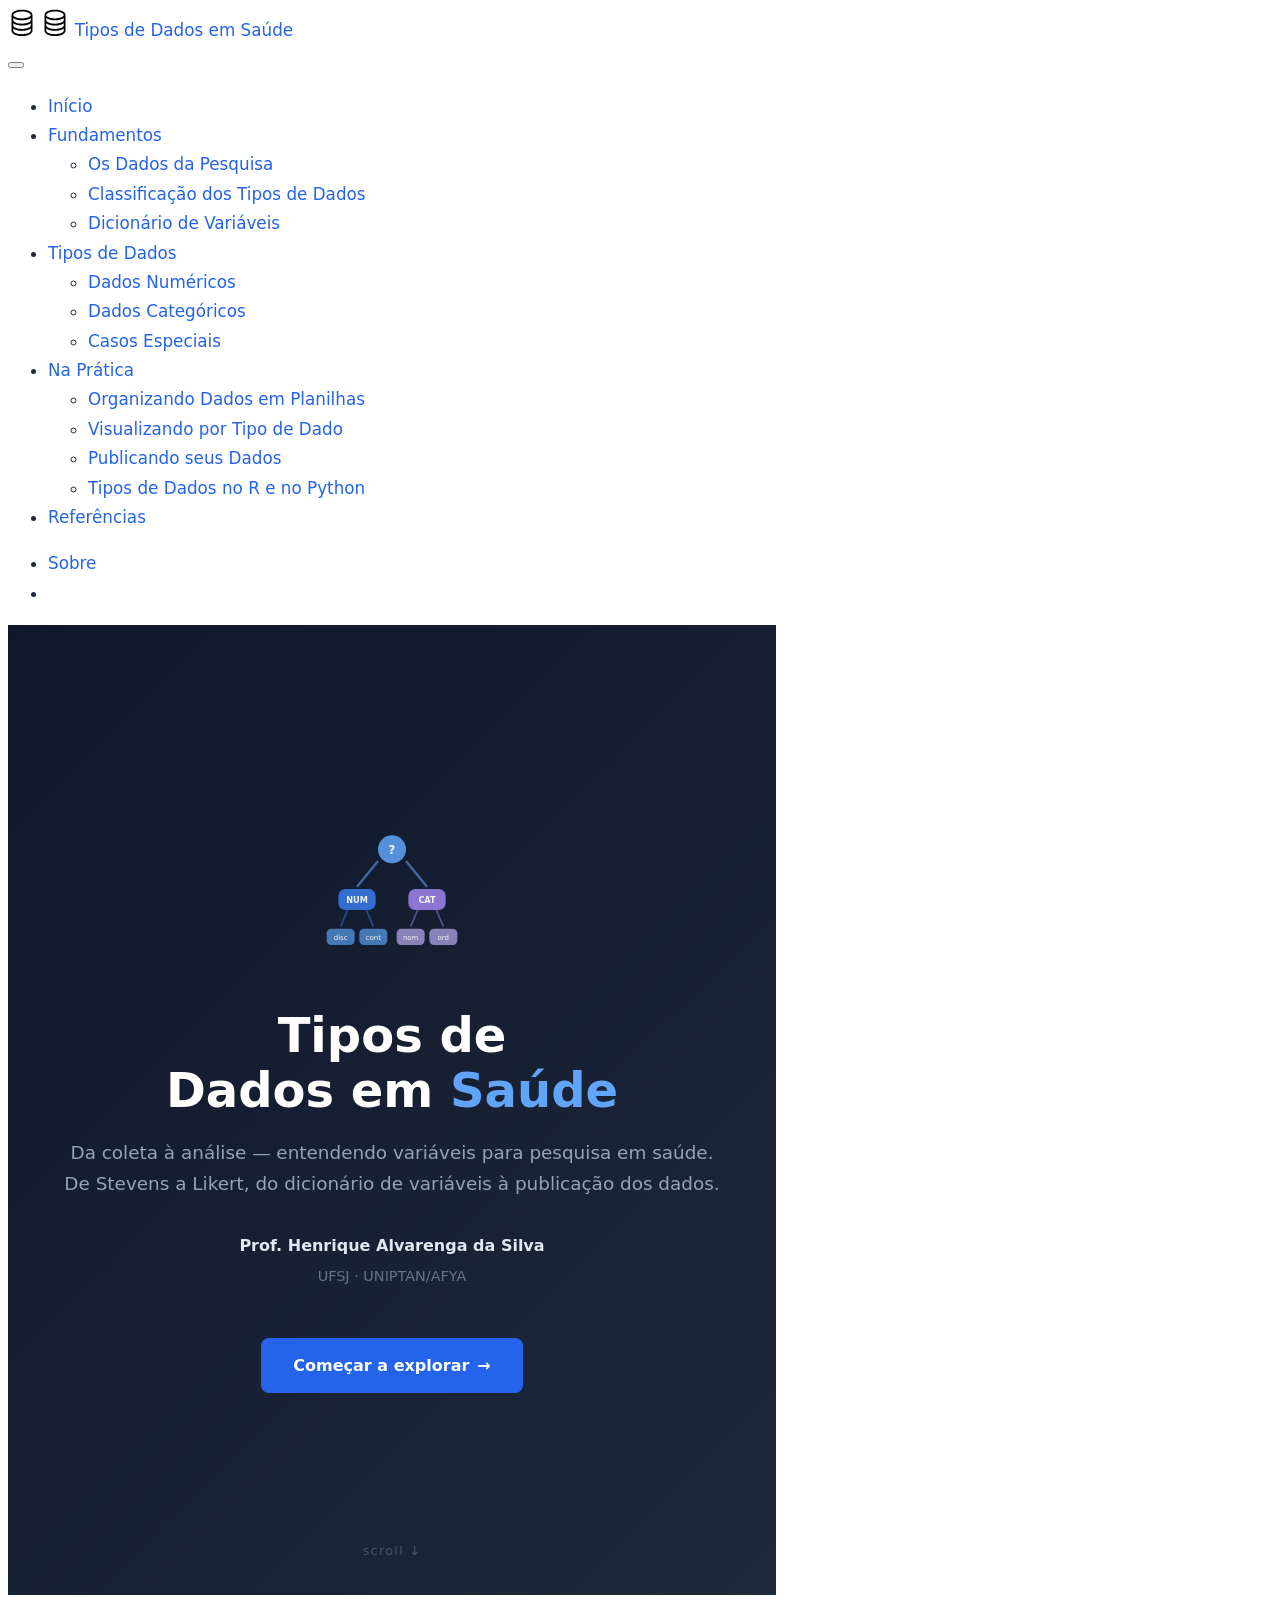
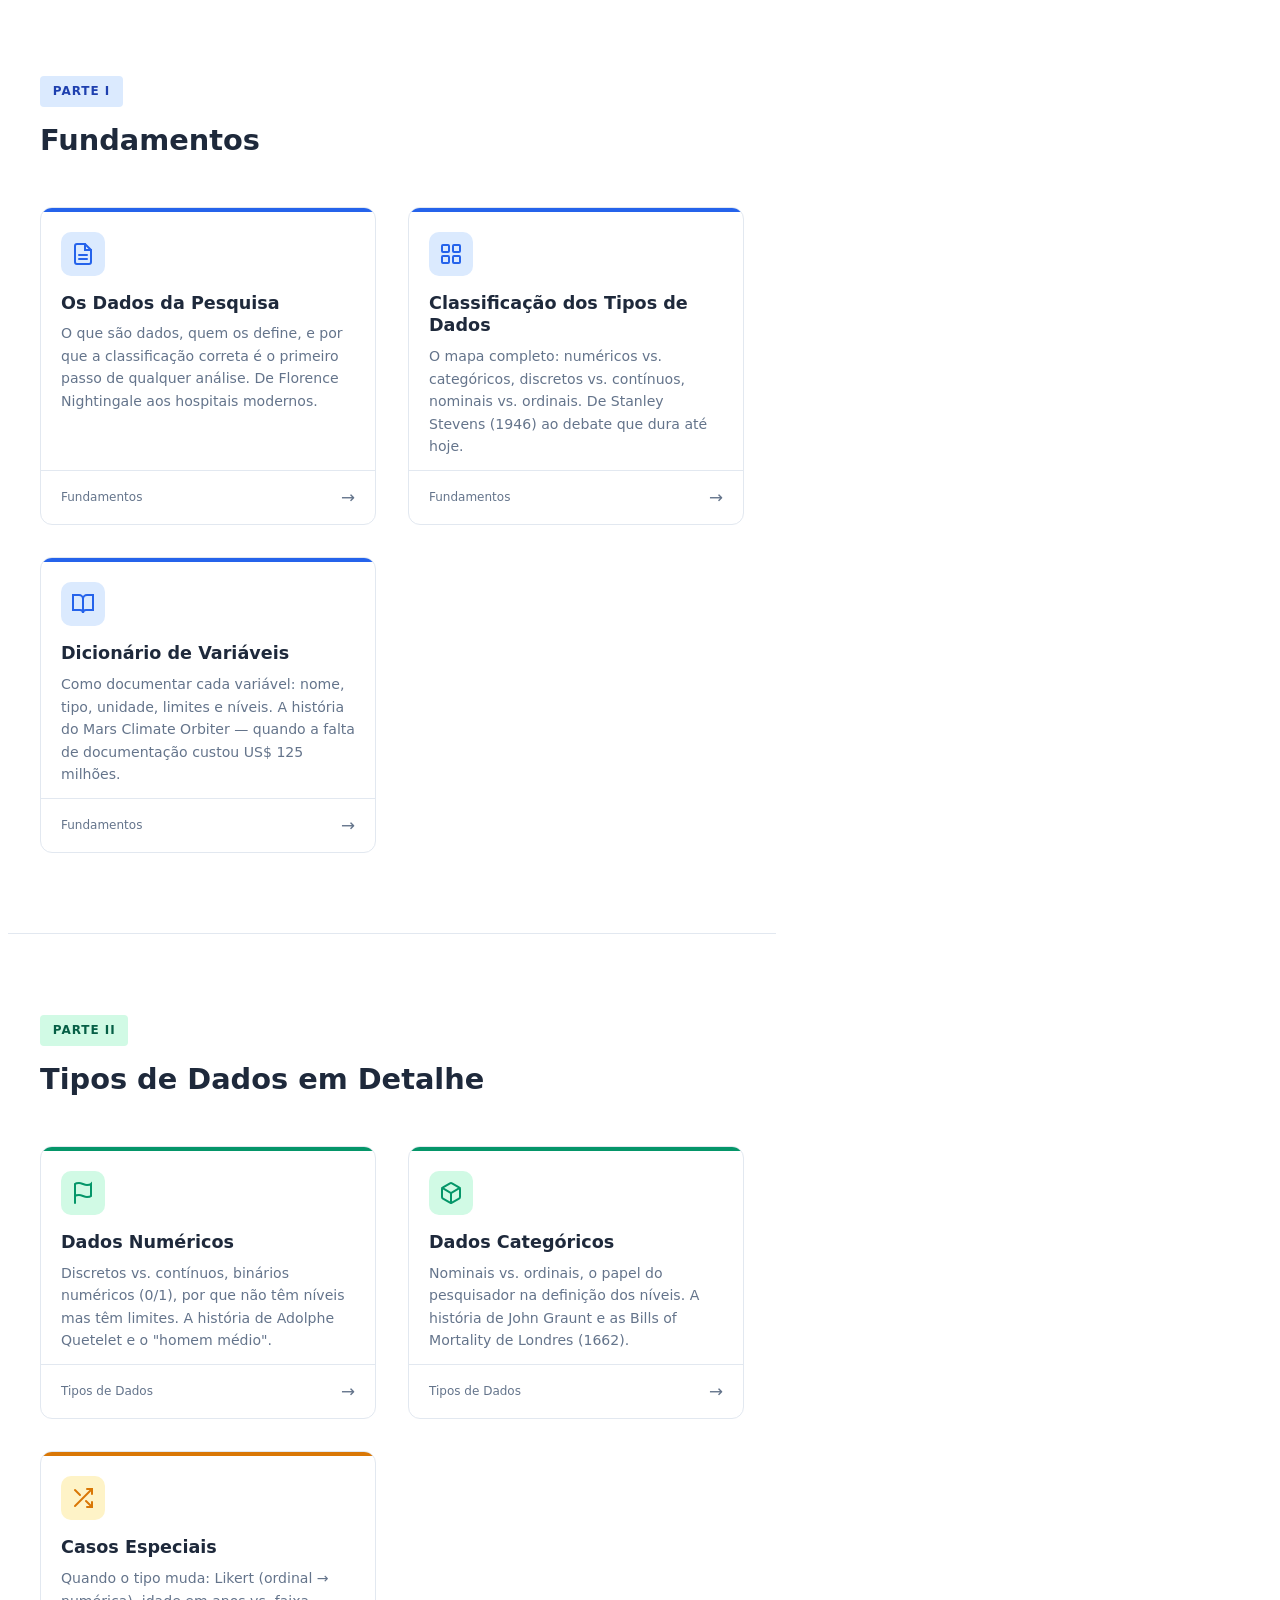
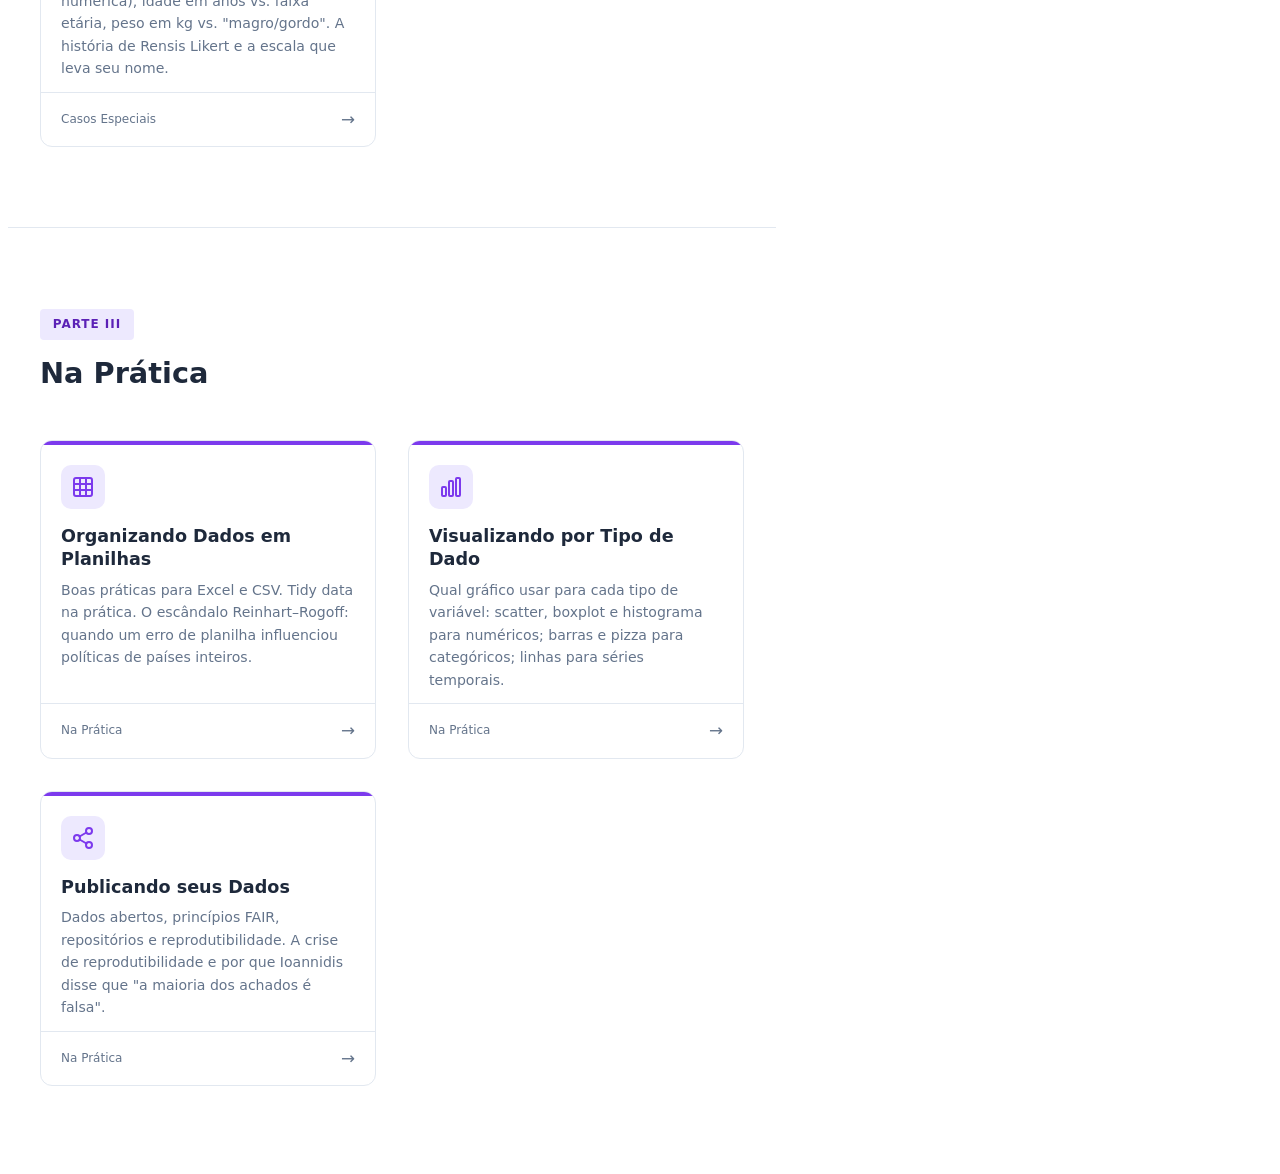
==== commit 94a3b77e: "ajuste landpage" ====
--- a/docs/index.html
+++ b/docs/index.html
@@ -80,6 +80,10 @@
     <nav class="navbar navbar-expand-lg " data-bs-theme="dark">
       <div class="navbar-container container-fluid">
       <div class="navbar-brand-container mx-auto">
+    <a href="./index.html" class="navbar-brand navbar-brand-logo">
+    <img src="./assets/logo-database.svg" alt="" class="navbar-logo light-content">
+    <img src="./assets/logo-database.svg" alt="" class="navbar-logo dark-content">
+    </a>
     <a class="navbar-brand" href="./index.html">
     <span class="navbar-title">Tipos de Dados em Saúde</span>
     </a>
@@ -91,78 +95,97 @@
           <div class="collapse navbar-collapse" id="navbarCollapse">
             <ul class="navbar-nav navbar-nav-scroll me-auto">
   <li class="nav-item">
-    <a class="nav-link active" href="./index.html" aria-current="page"> 
+    <a class="nav-link active" href="./index.html" aria-current="page"> <i class="bi bi-house" role="img">
+</i> 
 <span class="menu-text">Início</span></a>
   </li>  
   <li class="nav-item dropdown ">
     <a class="nav-link dropdown-toggle" href="#" id="nav-menu-fundamentos" role="link" data-bs-toggle="dropdown" aria-expanded="false">
+      <i class="bi bi-book" role="img">
+</i> 
  <span class="menu-text">Fundamentos</span>
     </a>
     <ul class="dropdown-menu" aria-labelledby="nav-menu-fundamentos">    
         <li>
-    <a class="dropdown-item" href="./cap01-dados-pesquisa.html">
+    <a class="dropdown-item" href="./cap01-dados-pesquisa.html"><i class="bi bi-file-text" role="img">
+</i> 
  <span class="dropdown-text">Os Dados da Pesquisa</span></a>
   </li>  
         <li>
-    <a class="dropdown-item" href="./cap02-classificacao.html">
+    <a class="dropdown-item" href="./cap02-classificacao.html"><i class="bi bi-diagram-3" role="img">
+</i> 
  <span class="dropdown-text">Classificação dos Tipos de Dados</span></a>
   </li>  
         <li>
-    <a class="dropdown-item" href="./cap03-dicionario.html">
+    <a class="dropdown-item" href="./cap03-dicionario.html"><i class="bi bi-journal-text" role="img">
+</i> 
  <span class="dropdown-text">Dicionário de Variáveis</span></a>
   </li>  
     </ul>
   </li>
   <li class="nav-item dropdown ">
-    <a class="nav-link dropdown-toggle" href="#" id="nav-menu-tiposdedados" role="link" data-bs-toggle="dropdown" aria-expanded="false">
+    <a class="nav-link dropdown-toggle" href="#" id="nav-menu-tipos-de-dados" role="link" data-bs-toggle="dropdown" aria-expanded="false">
+      <i class="bi bi-tags" role="img">
+</i> 
  <span class="menu-text">Tipos de Dados</span>
     </a>
-    <ul class="dropdown-menu" aria-labelledby="nav-menu-tiposdedados">    
-        <li>
-    <a class="dropdown-item" href="./cap04-numericos.html">
+    <ul class="dropdown-menu" aria-labelledby="nav-menu-tipos-de-dados">    
+        <li>
+    <a class="dropdown-item" href="./cap04-numericos.html"><i class="bi bi-123" role="img">
+</i> 
  <span class="dropdown-text">Dados Numéricos</span></a>
   </li>  
         <li>
-    <a class="dropdown-item" href="./cap05-categoricos.html">
+    <a class="dropdown-item" href="./cap05-categoricos.html"><i class="bi bi-tag" role="img">
+</i> 
  <span class="dropdown-text">Dados Categóricos</span></a>
   </li>  
         <li>
-    <a class="dropdown-item" href="./cap06-casos-especiais.html">
+    <a class="dropdown-item" href="./cap06-casos-especiais.html"><i class="bi bi-question-diamond" role="img">
+</i> 
  <span class="dropdown-text">Casos Especiais</span></a>
   </li>  
     </ul>
   </li>
   <li class="nav-item dropdown ">
     <a class="nav-link dropdown-toggle" href="#" id="nav-menu-na-prática" role="link" data-bs-toggle="dropdown" aria-expanded="false">
+      <i class="bi bi-tools" role="img">
+</i> 
  <span class="menu-text">Na Prática</span>
     </a>
     <ul class="dropdown-menu" aria-labelledby="nav-menu-na-prática">    
         <li>
-    <a class="dropdown-item" href="./cap07-planilhas.html">
+    <a class="dropdown-item" href="./cap07-planilhas.html"><i class="bi bi-table" role="img">
+</i> 
  <span class="dropdown-text">Organizando Dados em Planilhas</span></a>
   </li>  
         <li>
-    <a class="dropdown-item" href="./cap08-visualizacao.html">
+    <a class="dropdown-item" href="./cap08-visualizacao.html"><i class="bi bi-bar-chart" role="img">
+</i> 
  <span class="dropdown-text">Visualizando por Tipo de Dado</span></a>
   </li>  
         <li>
-    <a class="dropdown-item" href="./cap09-publicando.html">
+    <a class="dropdown-item" href="./cap09-publicando.html"><i class="bi bi-cloud-upload" role="img">
+</i> 
  <span class="dropdown-text">Publicando seus Dados</span></a>
   </li>  
         <li>
-    <a class="dropdown-item" href="./cap10-tipos-r-python.html">
+    <a class="dropdown-item" href="./cap10-tipos-r-python.html"><i class="bi bi-code-slash" role="img">
+</i> 
  <span class="dropdown-text">Tipos de Dados no R e no Python</span></a>
   </li>  
     </ul>
   </li>
   <li class="nav-item">
-    <a class="nav-link" href="./referencias.html"> 
+    <a class="nav-link" href="./referencias.html"> <i class="bi bi-bookmark" role="img">
+</i> 
 <span class="menu-text">Referências</span></a>
   </li>  
 </ul>
             <ul class="navbar-nav navbar-nav-scroll ms-auto">
   <li class="nav-item">
-    <a class="nav-link" href="./about.html"> 
+    <a class="nav-link" href="./about.html"> <i class="bi bi-person-circle" role="img">
+</i> 
 <span class="menu-text">Sobre</span></a>
   </li>  
   <li class="nav-item compact">
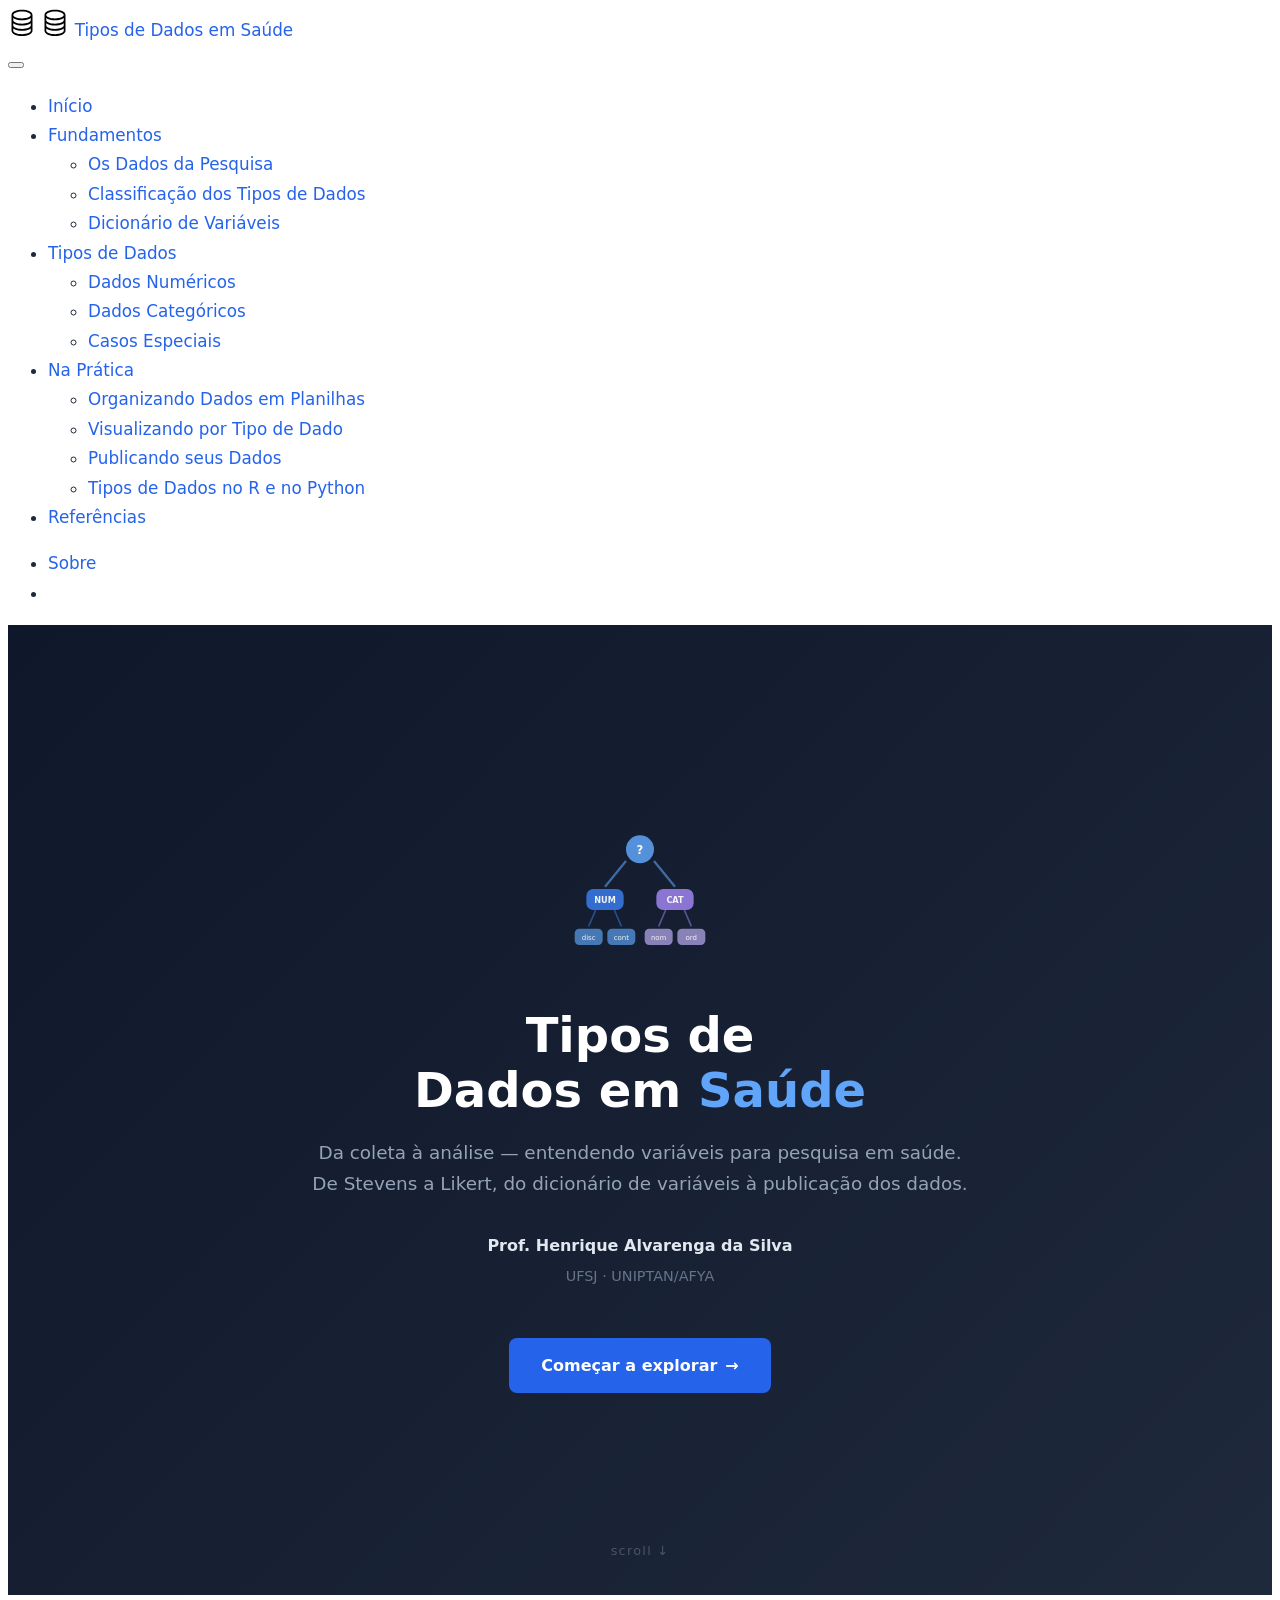
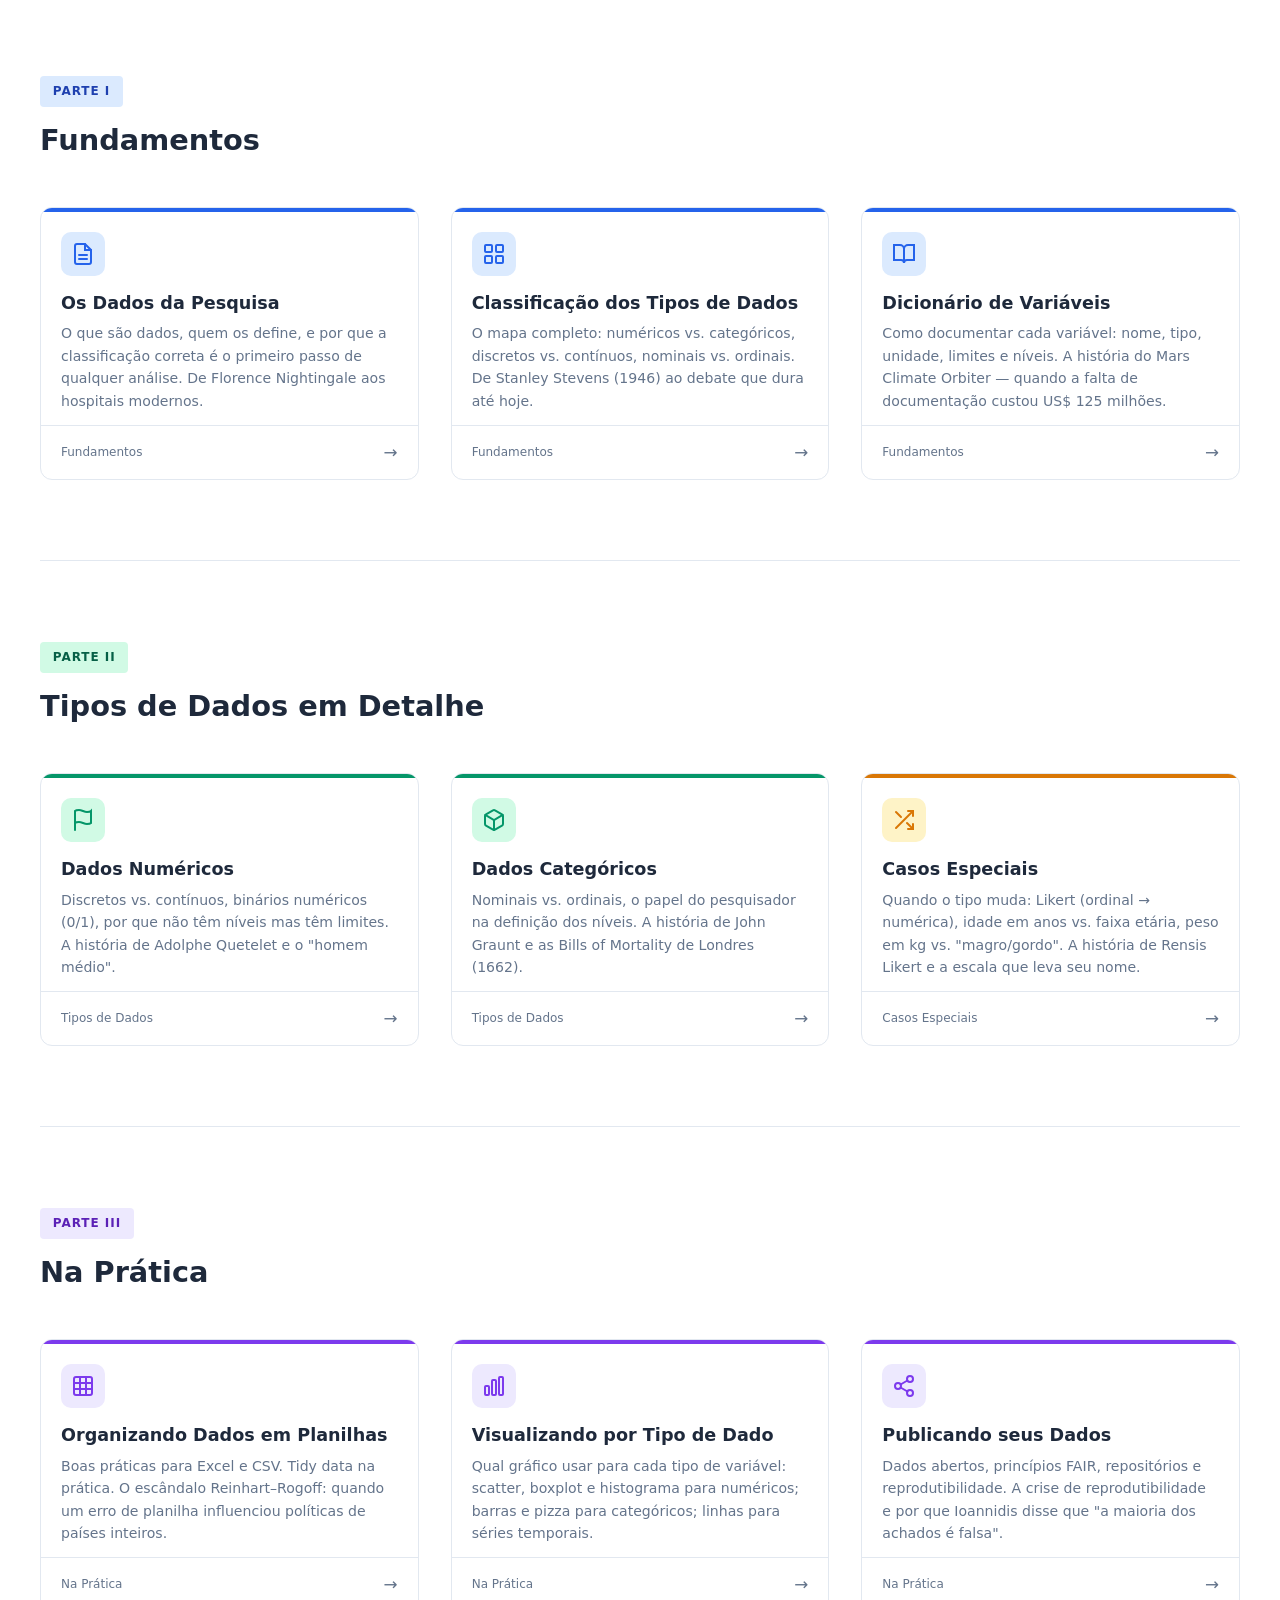
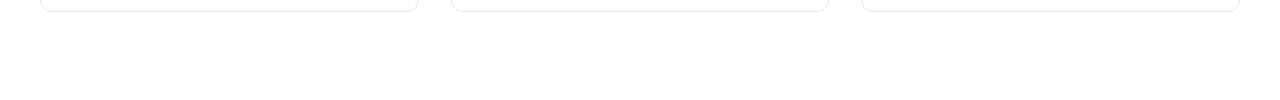
==== commit 64519bda: "ci: publicar via GitHub Actions (freeze versionado)" ====
--- a/docs/index.html
+++ b/docs/index.html
@@ -2,13 +2,16 @@
 <html xmlns="http://www.w3.org/1999/xhtml" lang="pt" xml:lang="pt"><head>
 
 <meta charset="utf-8">
-<meta name="generator" content="quarto-1.8.26">
+<meta name="generator" content="quarto-1.9.37">
 
 <meta name="viewport" content="width=device-width, initial-scale=1.0, user-scalable=yes">
 
 
 <title>Tipos de Dados em Saúde — Da Coleta à Análise – Tipos de Dados em Saúde</title>
 <style>
+/* Default styles provided by pandoc.
+** See https://pandoc.org/MANUAL.html#variables-for-html for config info.
+*/
 code{white-space: pre-wrap;}
 span.smallcaps{font-variant: small-caps;}
 div.columns{display: flex; gap: min(4vw, 1.5em);}
@@ -32,15 +35,14 @@
 <meta name="quarto:offset" content="./">
 <script src="site_libs/quarto-html/quarto.js" type="module"></script>
 <script src="site_libs/quarto-html/tabsets/tabsets.js" type="module"></script>
-<script src="site_libs/quarto-html/axe/axe-check.js" type="module"></script>
 <script src="site_libs/quarto-html/popper.min.js"></script>
 <script src="site_libs/quarto-html/tippy.umd.min.js"></script>
 <script src="site_libs/quarto-html/anchor.min.js"></script>
 <link href="site_libs/quarto-html/tippy.css" rel="stylesheet">
-<link href="site_libs/quarto-html/quarto-syntax-highlighting-587c61ba64f3a5504c4d52d930310e48.css" rel="stylesheet" id="quarto-text-highlighting-styles">
+<link href="site_libs/quarto-html/quarto-syntax-highlighting-7f8f88aac4f3542376d5c11b86a4c14d.css" rel="stylesheet" id="quarto-text-highlighting-styles">
 <script src="site_libs/bootstrap/bootstrap.min.js"></script>
 <link href="site_libs/bootstrap/bootstrap-icons.css" rel="stylesheet">
-<link href="site_libs/bootstrap/bootstrap-5b4ad623e5705c0698d39aec6f10cf02.min.css" rel="stylesheet" append-hash="true" id="quarto-bootstrap" data-mode="light">
+<link href="site_libs/bootstrap/bootstrap-158031087360bce0ff56dc785ce39e06.min.css" rel="stylesheet" append-hash="true" id="quarto-bootstrap" data-mode="light">
 <script id="quarto-search-options" type="application/json">{
   "location": "navbar",
   "copy-button": false,
--- a/docs/styles/custom.css
+++ b/docs/styles/custom.css
@@ -451,3 +451,35 @@
     padding: var(--space-xl) var(--space-md);
   }
 }
+
+
+/* ============================================================
+   LANDING PAGE — força largura total e centralização
+   ============================================================ */
+
+/* Remove qualquer restrição de largura herdada do container Quarto */
+.quarto-container-page,
+main#quarto-document-content {
+  max-width: none;
+}
+
+/* Garante que o #conteudo ocupe toda a largura disponível */
+#conteudo {
+  width: 100%;
+  max-width: none;
+}
+
+/* Reforça a centralização da content-section */
+#conteudo > .content-section {
+  max-width: 1200px;
+  margin-left: auto !important;
+  margin-right: auto !important;
+  width: 100%;
+}
+
+/* Divisor também centralizado */
+#conteudo > .section-divider {
+  max-width: 1200px;
+  margin-left: auto !important;
+  margin-right: auto !important;
+}
